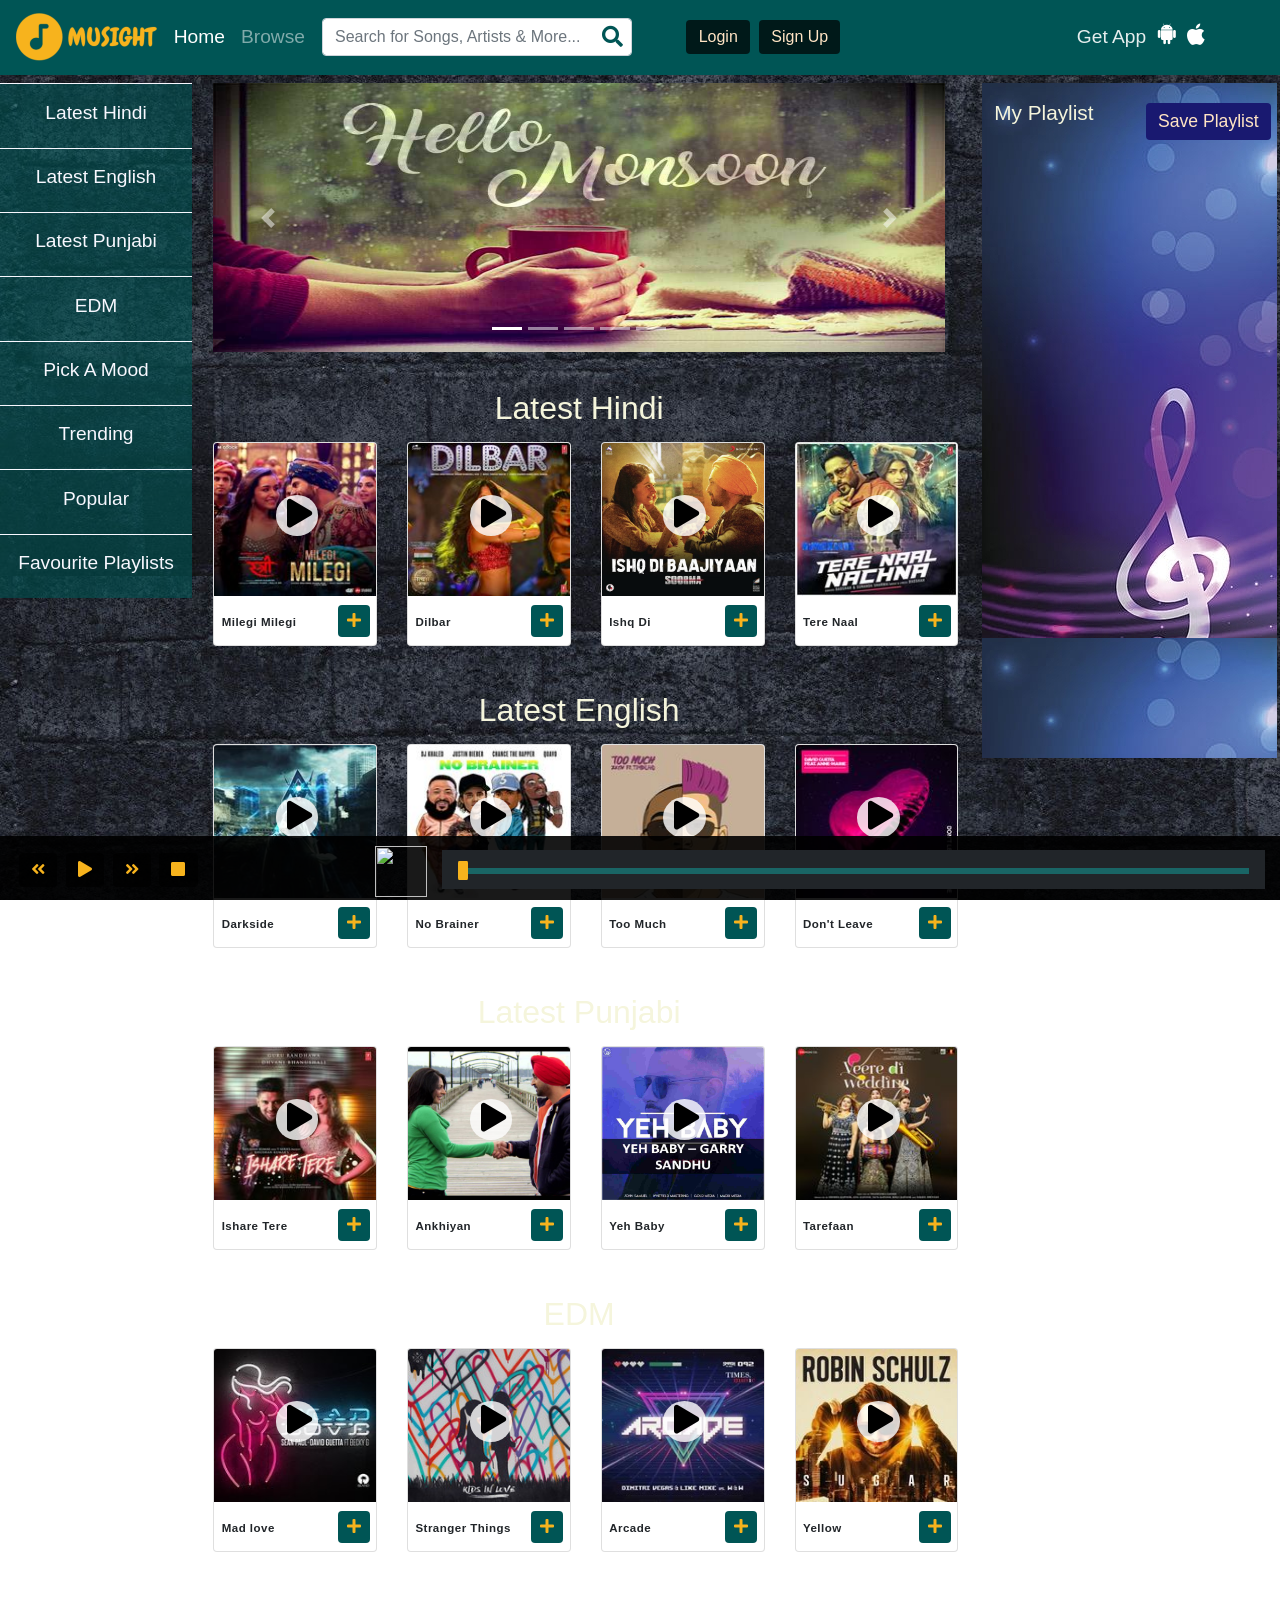
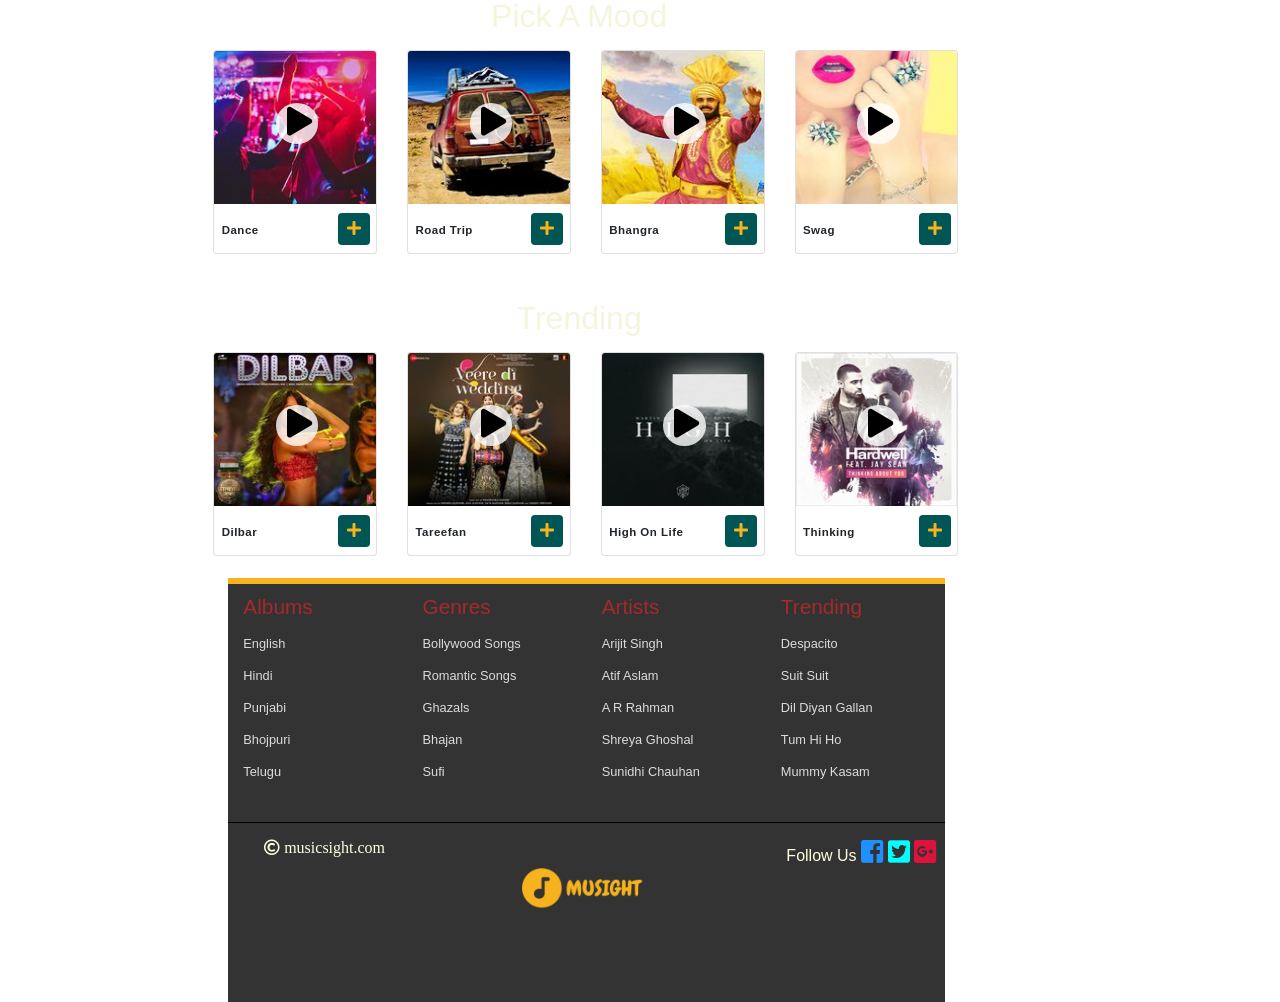
==== index.html @ 6f8e36f7 "Music App html css javascript bootstrap jquery" ====
<!DOCTYPE html>
<html lang="en">
<head>
    <meta charset="UTF-8">
    <meta name="viewport" content="width=device-width, initial-scale=1.0">
    <meta http-equiv="X-UA-Compatible" content="ie=edge">
    <title>Musight | Favourite Spot For Latest Songs</title>
    <link rel="icon" href="Assets/Images/Fav.png">

    <link rel="stylesheet" href="Assets/Bootstrap/css/bootstrap.min.css">
    <link rel="stylesheet" href="Assets/Stylesheets/fontawesome-all.min.css">
    <link rel="stylesheet" href="Assets/Stylesheets/index.css">
    <link rel="stylesheet" href="Assets/fonts/stylesheet.css">
    <script src="Assets/Javascipts/AddDel.js"></script>
    <script src="Assets/Javascipts/songs.js"></script> 
    <script src="Assets/Javascipts/script.js"></script>


</head>

<body>

    <div id="container">

        <header id="header">
          <nav class="navbar navbar-expand-md navbar-dark bg">

            <a class="navbar-brand" href="#">
              <img src="Assets/Images/logo_t.png" alt="logo">
            </a>

            <button class="navbar-toggler" type="button" data-toggle="collapse" data-target="#navbarsExample04" aria-controls="navbarsExample04" aria-expanded="false" aria-label="Toggle navigation">
              <span class="navbar-toggler-icon"></span>
            </button>
      
            <div class="collapse navbar-collapse " id="navbarsExample04">
              
              <ul class="navbar-nav mr-auto">
                <li class="nav-item active">
                  <a class="nav-link" href="#">Home <span class="sr-only">(current)</span></a>
                </li>
                <li class="nav-item">
                  <a class="nav-link" href="#">Browse</a>
                </li>
              </ul>
              <form class="form-inline my-2 my-md-0">
                <input class="form-control" type="text" placeholder="Search for Songs, Artists & More...">
                <button class="search"><i class="fas fa-search"></i></button>
              </form>
                    
              <button class="btn login group">Login</button>
              <button class="btn sign_up group">Sign Up</button>
            
            </div>

            <div class="user_section">
              <ul>
              <li class="icons">
                  
                Get App
                  <a href="#"><i class="user fab fa-android"></i></a>
                  <a href="#"><i class="user fab fa-apple"></i></a>
              </li>
            </ul>

            </div>
          </nav>
        </header>

        <div id="Player">
            <audio class="audio" src="" controls ></audio>
          <div class="container-fluid">
          <div class="row">
               <div class="col-xl-4 col-lg-5 col-md-6 col-sm-6 col-12 buttons">

                <button class="btn pre"><i class="fas fa-angle-double-left color"></i></button>
                <button class="btn play_pause"><i class="fas fa-play color"></i></button>
                <button class="btn next"><i class="fas fa-angle-double-right color"></i></button>
                <button class="btn stop"><i class="fas fa-stop color"></i></button>

                <span class="song_name">  </span>

                <div>
                    <img src="" alt="" id="cover">
                </div>

               </div>

              <div class="col-xl-8 col-lg-7 col-md-6 col-sm-6 col-12"  id="player">
                  <div class="slider_wrapper">

                      <input type="range" value="0" id="slider">
                  
                    </div>
              </div>

          </div>
          </div>
        </div> 

        <div id="content">
          <div class="container-fluid">
            <div class="row">


              <div class="col-md-2 col-sm-2 col-3 sidebar_1">
                <aside id="sidebar_1">
                    <ul>
                        <li><a class = "link" href="#hin">Latest Hindi</a></li>
                        <li><a class = "link" href="#eng">Latest English</a></li>
                        <li><a class = "link" href="#pun">Latest Punjabi</a></li>
                        <li><a class = "link" href="#edm">EDM</a></li>
                        <li><a class = "link" href="#pam">Pick A Mood</a></li>
                        <li><a class = "link" href="#tre">Trending</a></li>
                        <li><a  href="#">Popular</a></li>
                        <li><a  href="#">Favourite Playlists</a></li>
                    </ul>                    
                </aside>
              </div>

              <div class="col-md-7 col-sm-7 col-8 banner">
              <div id="banner">
                    <div id="carousel_fade" class="carousel slide carousel-fade" data-ride="carousel">
                       
                      <ol class="carousel-indicators">
                       <li data-target="#carousel_fade" data-slide-to="0" class="active"></li>
                       <li data-target="#carousel_fade" data-slide-to="1"></li>
                       <li data-target="#carousel_fade" data-slide-to="2"></li>
                       <li data-target="#carousel_fade" data-slide-to="3"></li>
                       <li data-target="#carousel_fade" data-slide-to="4"></li>
                      </ol>
                      <div class="carousel-inner">
                          <div class="carousel-item active">
                            <img class="d-block w-100" src="Assets/Images/2.jpg" alt="First slide">
                          </div>
                          <div class="carousel-item">
                            <img class="d-block w-100" src="Assets/Images/1.jpg" alt="Second slide">
                          </div>
                          <div class="carousel-item">
                            <img class="d-block w-100" src="Assets/Images/3.png" alt="Third slide">
                          </div>
                          <div class="carousel-item">
                              <img class="d-block w-100" src="Assets/Images/4.jpg" alt="Fourth slide">
                          </div>
                          <div class="carousel-item">
                              <img class="d-block w-100" src="Assets/Images/5.jpg" alt="Five slide">
                          </div>
                        </div>

                        <a class="carousel-control-prev" href="#carousel_fade" role="button" data-slide="prev">
                          <span class="carousel-control-prev-icon" aria-hidden="true"></span>
                          <span class="sr-only">Previous</span>
                        </a>

                        <a class="carousel-control-next" href="#carousel_fade" role="button" data-slide="next">
                          <span class="carousel-control-next-icon" aria-hidden="true"></span>
                          <span class="sr-only">Next</span>
                        </a>

                      </div>

              </div>
                
              <div class="card_group">

                <h2 class="text-center" id="hin">Latest Hindi</h2>
                <div class="card-deck">
                </div>

                <h2 class="text-center" id="eng">Latest English</h2>
                <div class="card-deck">
                </div>

                <h2 class="text-center" id="pun">Latest Punjabi</h2>
                <div class="card-deck">
                </div>

                <h2 class="text-center" id="edm">EDM</h2>
                <div class="card-deck">
                </div>

                <h2 class="text-center" id="pam">Pick A Mood</h2>
                <div class="card-deck">
                </div>
 
                <h2 class="text-center" id="tre">Trending</h2>
                <div class="card-deck">
                </div>
                
              </div> 
              </div>


              <div class="col-md-3 col-sm-3 sidebar_2">

                  
                <aside id="sidebar_2">
                  <h2 class="text">My Playlist</h2>
                  <button id="SavePlaylist" class="btn btn-warning save">Save Playlist</button>
                  <ul id="playlist" class="list-group">

                  </ul>
                </aside>

              </div>
            </div>
          </div>
        </div>

        <div id="footer">
            <div class="container-fluid">
              <div class="row">

                  <div class="col-md-2 col-sm-2 col-2">
                      <aside></aside>
                  </div>

                <div class="col-md-7 col-sm-7 col-10 foot">
                  <footer class="footer">
                       
                      <div class="container-fluid">
                          <div class="row">
                              <div class="col-md-3  col-sm-3 col-6 list">
                                <h5 class="names">Albums</h5>
                                <ul>
                                  <li><a href="#">English</a></li>
                                  <li><a href="#">Hindi</a></li>
                                  <li><a href="#">Punjabi</a></li>
                                  <li><a href="#">Bhojpuri</a></li>
                                  <li><a href="#">Telugu</a></li>
                                </ul>
                              </div>
                              <div class="col-md-3 col-sm-3 col-6  list">
                                  <h5 class="names">Genres</h5>
                                  <ul>
                                    <li><a href="#">Bollywood Songs</a></li>
                                    <li><a href="#">Romantic Songs</a></li>
                                    <li><a href="#">Ghazals</a></li>
                                    <li><a href="#">Bhajan</a></li>
                                    <li><a href="#">Sufi</a></li>
                                  </ul>
                              </div>
                              <div class="col-md-3 col-sm-3 col-6  list">
                                  <h5 class="names">Artists</h5>
                                  <ul>
                                    <li><a href="#">Arijit Singh</a></li>
                                    <li><a href="#">Atif Aslam</a></li>
                                    <li><a href="#">A R Rahman</a></li>
                                    <li><a href="#">Shreya Ghoshal</a></li>
                                    <li><a href="#">Sunidhi Chauhan</a></li>
                                  </ul>
                              </div>
                              <div class="col-md-3 col-sm-3 col-6  list">
                                  <h5 class="names">Trending</h5>
                                  <ul>
                                    <li><a href="#">Despacito</a></li>
                                    <li><a href="#">Suit Suit</a></li>
                                    <li><a href="#">Dil Diyan Gallan</a></li>
                                    <li><a href="#">Tum Hi Ho</a></li>
                                    <li><a href="#">Mummy Kasam</a></li>
                                  </ul>
                              </div>


                          </div>
                      </div> 

                      <hr>
                      <i class="far fa-copyright"> musicsight.com</i>

                      <div class="user_s">
                        Follow Us 
                        <a href="#"><i class="fab fa-facebook-square fb"></i></a>
                        <a href="#"><i class="fab fa-twitter-square tw"></i></a>
                        <a href="#"><i class="fab fa-google-plus-square go"></i></a>
                      </div>

                      <img src="Assets/Images/logo_t.png" alt="">

                  </footer>
                </div>

                <div class="col-md-2 col-sm-2">
                    <aside></aside>
                </div>

              </div>
            </div>
          </div>

        


    </div>
     
    <script src="Assets/Javascipts/jquery-3.3.1.min.js"></script>
    <script src="Assets/Javascipts/scroll.js"></script>
    <script src="Assets/Bootstrap/js/bootstrap.min.js"></script>

  
</body>
</html>
---- Assets/Stylesheets/index.css ----
body{
    margin: 0px;
    background: url("../../Assets/Images/background.jpg") fixed;
    font-family: 'PT Sans Narrow', sans-serif;
}

*{
    box-sizing: border-box;
}

ul{
    margin: 0px;
    padding: 0px;
    list-style: none;
}

a{
   text-decoration: none;
}

h1,h2,h3,h4,h5,h6{
    margin-top:0px;
}
h2{
    color: beige;
}
.row{
    display: flex;
}

.container{
    margin: 0px auto;
    width: 100%;
}
#container{
    overflow: hidden;
}

/* header */

#header{
   position: fixed;
   z-index: 100;
   width: 100%;
}


/* nav bar */

.bg{
    background-color: #005555 !important;
}
.navbar-expand-md img{
  width: 100%;
  cursor: pointer;
}

.navbar-brand{ 
  cursor: default;
  padding: .3125rem 0px;
  margin-right: 0px;
  width: 12%;
}
.navbar-collapse{
    padding-left: 0px;
}
.navbar-expand-md .navbar-nav .nav-link{
    margin-right: .5rem;
    margin-left: .5rem;
    padding-right: 0px;
    padding-left: 0px;
    font-size: 1.2rem;
}
.mr-auto {
    margin-right: 1% !important;
}
.form-inline{
    width: 34%;
}
.form-inline .form-control{
    width: 100%;
}
.form-inline{
    position: relative;
}
.search {
    position: absolute;
    top: 20%;
    right: 1%;
    background-color: transparent;
    border: none;
    cursor: pointer;
}
.search i{
    color: #005555;
    font-size: 1.3rem;
}
.user_section{
    width: 15%;
}
.btn{
    padding: 0.25rem .7rem;
    background-color: rgba(0, 0, 0, 0.7);
    color: bisque;
    margin-left: 1%;
}
.login{
    margin-left: 6%;
}
.icons{
    color: rgba(255, 255, 255, 0.9);
    font-size: 1.2rem;
}
.user{
    color: #fff;
    font-size: 1.5rem;
    margin-left: 0.3rem;
}
/* audio */
.audio{
    display: none;
    position: absolute;
}
/* content */
#content{
    margin-top: 6.5%;
}

/* sidebar 1 */

#sidebar_1{
    width: 15%;
    position: fixed;
    height: 86.5%;
    z-index: 99;
    overflow-y: scroll;
}
.sidebar_1{
    padding-left: 0rem;
}
#sidebar_1 ul{
    margin: 0px;
    padding: 0px;
    list-style: none;
}

#sidebar_1 ul li{
    font-size: 1.2rem;
    padding: 0.9rem 0.9rem 1.26rem;
    background-color: rgba(0, 85, 85, 0.6);
    text-align: center;
    border-top: 1px solid ghostwhite; 
}
#sidebar_1 ul li:hover{
    background-color: rgba(0, 85, 85, 0.9);
}
#sidebar_1 ul li a{
    text-decoration: none;
    color: ghostwhite;
}
/* banner */
.carousel-indicators{
 cursor: pointer;
 bottom: 6px;
}
.banner{
    padding-left: 0rem;
}
#banner img{
    max-height: 21vw;
}

/* card deck */

.card-body{
    padding: 0.8rem;
}
.card-deck{
    overflow-x: scroll;
    display: flex;
    flex-wrap: nowrap;
}
 .card{
    flex: 0 0 21.5% !important;
    margin-bottom: 1% !important;
    max-height: 16vw;
}
.card:hover{
    box-shadow: 0px 0.5px 5px 2px burlywood;
}
.span_s_name{
    letter-spacing: 0.03rem;
    font-weight: bolder;
    margin-left: -4%;
    font-size: 0.72rem;
}
.add_btn{
    position: absolute;
    bottom: 4%;
    right: 4%;
    padding: 0.2rem 0.5rem;
    background-color: #005555;
    cursor: default !important;
}
.fa-plus{
    color: #F7B31D;
    cursor: pointer;
}
.card-img-top{
max-height: 12vw;
}

.card-body span:hover{
    cursor: pointer;
}
.text-center {
    margin-top: 5%;
    margin-bottom: 2%;
}
.play_icon{
    position: absolute;
    top: 26%;
    padding: 0.3rem 0.4rem 0.3rem 0.7rem;
    left: 38%;
    border-radius: 50%;
    border: none;
    background-color: rgba(255, 255, 255, 0.8);
}

.play_icon:focus{
    outline: 0;
}
.play_icon i{
    font-size: 1.8rem;
    color: black;
    cursor: pointer;
}

/* footer */

.footer{
    background-color: rgba(0, 0, 0, 0.8);
    margin-top: 2%;
    border-top: 0.4rem solid #F7B31D
}

.names{
    margin-top: 7%;
    color: brown;
    font-size: 1.3rem;
}
.list ul{
    margin-bottom: 12%;
}
.list li{
    font-size: 0.8rem;
    line-height: 2rem;
}
.list li a{
    color: gainsboro;
    text-decoration-line: none;
}
hr{
    border-top: 1px solid black;
}
.fa-copyright{
    float: left;
    color: lightyellow;
    margin-left: 5%;
}
.user_s{
    display: inline-block;
    margin-left: 56%;
    color: lightyellow;
}
.user_s i{
    font-size: 1.6rem;
}
.fb{
    color: dodgerblue;
}
.tw{
    color: aqua;
}
.go{
    color: crimson;
}
.footer img{
    max-width: 10vw;
    margin-left: 41%;
    margin-bottom: 13%;
}

/* sidebar 2 */

#sidebar_2{
    background-image: url("../../Assets/Images/sidebar.jpg");
    position: fixed;
    width: 23%;
    height: 75%;
    overflow-y: scroll;
}
.sidebar_2{
    padding-left: 1.4rem;
}
.playlist_img{
    max-width: 3vw;
    position: relative;
}
.p_list{
    padding: 0.75rem;
}
#playlist span{
 margin-left: 3%;
 cursor: pointer;
}
.p_button{
    position: absolute;
    left: 7%;
    top: 30%;
    border-radius: 50%;
    padding: 0rem 0.1rem 0rem 0.3rem;
    background-color: rgba(255, 255, 255, 0.8);
    cursor: default !important;
    border: none;
}

.p_icon{
    font-size: 0.9rem;
    cursor: pointer;
}
.delete_btn{
    top: 24%;
    position: absolute;
    right: 3%;
    background-color: #005555;
    cursor: default !important;
}
.delete_btn i {
    color: #F7B31D;
    font-size: 1.1rem;
    cursor: pointer;
}
.p_button:focus{
    outline: 0;
}
.save{
    position: absolute;
    right: 2%;
    top: 3%;
    font-size: 1.1rem;
    background-color: midnightblue !important;
    border-color: transparent;
}
.btn-warning:hover{
    border-color: transparent;
}
.btn-warning.focus, .btn-warning:focus {
box-shadow: transparent;
}
.btn-warning:not(:disabled):not(.disabled):active{
    border-color: transparent;
}
.btn-warning:focus{
    box-shadow: unset;
}
.btn-warning:not(:disabled):not(.disabled):active:focus{
    box-shadow: unset;
}
.btn-warning:hover{
    color: #F7B31D;
}
.text{
    margin-top: 6%;
    font-size: 1.3rem;
    margin-left: 4%;
}

/* player */

#Player{
    z-index: 1000;
    background-color: rgba(0, 0, 0, 0.9);
    position: fixed;
    bottom: 0%;
    height: 5vw;
    width: 100%;
}
.buttons{
    margin-top: 1.3%;
    position: relative;
}
.color{
    color: #F7B31D;
}
input[type=range] {
    -webkit-appearance: none;
    -moz-appearance: none;
    margin: 2.1% 2%;
    width: 96%;
}
input[type=range]:focus{
    outline: none;
}

input[type=range]::-webkit-slider-runnable-track{
    width: 100%;
    height: 0.5vw;
    cursor: pointer;
    background: rgba(0, 85, 85, 0.9);    
}
input[type=range]::-ms-track{
    width: 100%;
    height: 0.5vw;
    cursor: pointer;
    background-color: rgba(0, 85, 85, 0.9);    
}
input[type=range]::-webkit-slider-thumb{
    -webkit-appearance: none;
    height: 1.5vw;
    width: 0.8vw;
    margin-top: -0.85%;
    border-radius: 10%;
    background: #F7B31D;
    cursor: pointer;
}
input[type=range]::-moz-range-thumb{
    -webkit-appearance: none;
    height: 1.5vw;
    width: 0.8vw;
    margin-top: -0.85%;
    border-radius: 10%;
    background: #F7B31D;
    cursor: pointer;
}

input[type=range]:focus::-webkit-slider-runnable-track {
    background: rgba(0, 85, 85, 0.9);
}

input[type=range]:focus::-ms-track {
    background: rgba(0, 85, 85, 0.9);
}

.slider_wrapper{
    display: inline-block;
    width: 100%;
    height: 3vw;
    margin-top: 0.9rem;
    background-color: currentColor;
    border-radius: 0%;
}
#cover{
    width: 4vw;
    height: 4vw;
    position: absolute;
    right: 0%;
    top: -18%;
}
.song_name{
        /* text-align: center; */
        margin-left: 1%;
        text-shadow: 0px 0px 3px blue;
        /* margin: auto; */
        color: lavenderblush;
        font-size: 1.1rem;
        font-family: cursive;
}


/* responive */

@media(max-width:1200px){
    .navbar-expand-md .navbar-nav .nav-link{
        font-size: 1rem;
    }
    .icons{
        font-size: 1rem;
    }
    .form-inline{
        width: 40%;
    }
    .form-control{
        font-size: 0.9rem;
    }
    #sidebar_1 ul li{
        font-size: 1.1rem;
        padding: 0.8rem 0.1rem 1.1rem;
    }
    #sidebar_1 ul{
        margin-bottom: 4rem;
    }
    .card{
        flex: 0 0 20.5% !important;
    }
    .play_icon{
        top: 23%;
        padding: 0.3rem 0.4rem 0.1rem 0.7rem;
        left: 34%;
    }
    .card-body{
        padding: 0.4rem;
    }
    .add_btn{
        bottom: 2%;
    right: 2%;
    padding: 0.1rem 0.4rem;
    }
    .span_s_name{
        margin-left: -2%;
    font-size: 0.67rem;
    }
    .user_s{
        margin-top: -1%;
    }
    .text{
        margin-top: 7%;
        font-size: 1rem;
    }
    .save{
        font-size: 0.9rem;
    }
    .song_name{
        margin-left: 1%;
    }
}

@media(max-width:992px){
    #sidebar_1{
        margin-top: 2.7%;
    }
    #banner {
        margin-top: 8%;
    }
    #sidebar_2{
        margin-top: 3%;
    }
    #sidebar_1 ul li{
        font-size: 0.9rem;
    padding: 0.8rem 0.1rem;
    }
    .navbar-expand-md .navbar-nav .nav-link{
        font-size: 0.9rem;
    }
    .icons {
        font-size: 0.9rem;
    }
    .btn{
        font-size: 0.8rem;
    }
    .form-inline{
        width: 45%;
    }
    .login {
        margin-left: 4%;
    }
    .form-control {
        font-size: 0.8rem;
    }
    .search{
        top: 15%;
    }
    .text-center{
        margin-bottom: 3%;
        font-size: 1.6rem;
    }
    .card-deck .card{
        margin-right: 8px;
        max-height: 19vw;
    }
    .card-body {
        padding: 0.2rem 0.3rem;
        width: 85%;
        height: 8vw;
    }
    .span_s_name {
        margin-left: 0%;
        font-size: 0.76rem;
    }
    .play_icon{
        top: 16%;
    left: 28%;
    }
    .play_icon i{
        font-size: 1.6rem;
    }
    .add_btn{
        padding: 0.2rem 0.5rem;
    }
    .fa-plus{
        font-size: 1rem;
    }
    .save{
        font-size: 0.75rem !important;
        padding: 0.25rem .5rem;
    }
    .text {
        font-size: 0.9rem;
    }
    .names{
        font-size: 1.2rem;
    }
    .list li{
        font-size: 0.75rem;
    line-height: 1.5rem;
    }
    .user_s {
        margin-top: -2%;
        margin-bottom: 4%;
        font-size: 0.9rem;
    }
    .footer img {
        max-width: 12vw;
        margin-left: 41%;
        margin-bottom: 15%;
    }
    .slider_wrapper{
        padding-bottom: 8%;
        margin-top: 0.4rem;
    }
    input[type=range]::-webkit-slider-runnable-track{
        height: 0.7vw;
    }
    input[type=range]::-ms-track
    {
        height: 0.7vw;
    }
    input[type=range]::-webkit-slider-thumb{
        height: 1.7vw;
        margin-top: -0.95%;
    }
    input[type=range]::-moz-range-thumb{
        height: 1.7vw;
        margin-top: -0.95%;
    }
    #playlist span{
        font-size: 0.9rem;
    }
    .delete_btn{
        right: 5%;
        padding: 0.25rem .5rem;
    }
    .playlist_img {
        max-width: 4vw;
    }
    .p_button{
        left: 10%;
    }
    #playlist {
        margin-top: 8%;
    }

}
@media(max-width:768px){
    #sidebar_1{
        margin-top: 4.3%;
    }
    #sidebar_1 ul li {
        font-size: 0.8rem;
        padding: 0.7rem 0.1rem;
    }
    #banner {
        margin-top: 11%;
    }
    .text-center{
        font-size: 1.3rem;
    }
    .card-deck .card {
        margin-right: 3px;
        max-height: 21vw;
    }
    .card-body{
        height: 9vw;
        width: 91%;
    }
    .span_s_name{
        font-size: 0.71rem;
    }
    .add_btn {
        padding: 0.2rem 0.4rem;
    }
    .play_icon i {
        font-size: 1.3rem;
    }
    .play_icon{
        padding: 0.3rem 0.3rem 0rem 0.5rem;
    }
    .foot{
        padding-left: 0px;
        padding-right: 0px;
    }
    .names {
        font-size: 1.15rem;
    }
    .footer img {
        max-width: 15vw;
        margin-left: 37%;
    }
    #footer{
        margin-top: 2%;
    }
    #sidebar_2 {
        margin-top: 5%;
    }
    .text {
        margin-top: 11%;
        font-size: 0.7rem;
    }
    .save{
        right: 9%;
        font-size: 0.62rem !important;
    padding: 0.25rem .2rem;
    }
    #Player{
        height: 6.3vw;
    }
    .buttons{
        margin-top: 1%;
    }
    .song_name{
        font-size: 0.95rem;
    }
    #cover{
        top: 2%;
    }
    .slider_wrapper {
        padding-bottom: 10%;
        margin-top: 0.35rem;
    }
    input[type=range]::-webkit-slider-thumb{
        height: 2.1vw;
        width: 1.1vw;
        margin-top: -1.7%;
    }
    input[type=range]::-moz-range-thumb{
        height: 2.1vw;
        width: 1.1vw;
        margin-top: -1.7%;
    }
    #playlist span{
        font-size: 0.7rem;
    }   
    .delete_btn{
        right: 8%;
        padding: 0.2rem .4rem;
    }
    .playlist_img{
        max-width: 5vw;
        margin-left: -6%;
    }
    .p_icon{
        font-size: 0.7rem;
    }
    .p_button{
        left: 8%;
        padding: 0rem 0.2rem 0rem 0.3rem;
    }
    .user_section{
        width: 19%;
    }
    .navbar-toggler{
        position: absolute;
    top: 9%;
    left: 46%;
    }
    .form-inline {
        width: 58%;
    }
    .login {
        margin-left: 0%;
    }
    .group{
        margin-top: 2%;
        margin-bottom: 3%;
    }
    .navbar-brand{
        width: 17%;
    }
}



@media(max-width:640px){
    #sidebar_1 {
        margin-top: 7.9%;
        width: 22%;
    }    
    .user_section {
        width: 27%;
    }
    #banner {
        margin-top: 13%;
    }
    .navbar-brand {
        width: 24%;
    }
    .card-deck {
        flex-direction: unset;
        height: 31vw;
    overflow-y: hidden;
    }
    .card {
        flex: 0 0 28.5% !important;
        margin-right: 16px;
        max-height: 24vw;
    }
    .card-deck .card {
        margin-right: 18px;
        max-height: 28vw;
    }
    .card-img-top {
        max-height: 16vw;
    }
    .span_s_name {
        font-size: 0.78rem;
    }
    .text-center {
        margin-bottom: 4%;
    }
    .sidebar_2{
        display: none;
    }
    .foot {
        padding-left: 27px;
    }
    .footer img {
        max-width: 20vw;
        margin-left: 34%;
        margin-bottom: 28%;
    }
    #Player {
        height: 17.3vw;
    }
    

#cover {
    width: 6vw;
    height: 6vw;
    right: 5%;
    top: -7%;
    }
    .song_name {
        margin-left: 11%;
    }
    .slider_wrapper {
        padding-bottom: 0%;
        margin-top: 0rem;
        height: 7vw;
    }
    input[type=range]{
        margin: 3.3% 2%;
    }
    input[type=range]::-webkit-slider-thumb{
        height: 3.6vw;
        width: 1.8vw;
        margin-top: -1.7%;
    }
    input[type=range]::-moz-range-thumb{
        height: 3.6vw;
        width: 1.8vw;
        margin-top: -1.7%;
    }  
}
@media(max-width:480px){
    .navbar-toggler{
        left: 37%;
    }
    .user_section {
        width: 35%;
    }
    #sidebar_1 ul li {
        font-size: 0.75rem;
        padding: 0.7rem 0.2rem;
    }
    #sidebar_1 {
        margin-top: 8.8%;
    }
    #banner {
        margin-top: 20%;
    }
    .user_s{
        margin-top: 1%;
        margin-bottom: 4%;
        font-size: 0.8rem;
        margin-left: 46%;
    }
    .footer img {
        max-width: 25vw;
        margin-left: 34%;
        margin-bottom: 33%;
    }
    #banner img {
        max-height: 28vw;
    }
    .card-deck{
        height: 46vw;
    }    
    .card-deck .card {
        margin-right: 15px;
        max-height: 40vw;
    }
    .card-img-top {
        max-height: 18vw;
    }
    .play_icon {
        top: 11%;
        left: 24%;
    }
    .card-body {
        height: 9vw;
        width: 103%;
    }
    .span_s_name {
        font-size: 0.7rem;
    }       
    .slider_wrapper{
        height: 8vw;
    }
    #Player {
        height: 18.3vw;
    }
    #cover {
        width: 7vw;
        height: 7vw;
        right: 5%;
        top: -3%;
    }
    .song_name {
        margin-left: 2%;
    }
    .span_s_name {
        font-size: 0.65rem;
    }
    .card-body {
        height: 9vw;
        width: 107%;
    }
    input[type=range]::-webkit-slider-runnable-track{
        height: 0.9vw;
    }
    input[type=range]::-ms-track
    {
        height: 0.9vw;
    }
}

@media(max-width:360px){
    #sidebar_1 {
        margin-top: 14.8%;
    }
    #banner {
        margin-top: 30%;
    }
    #banner img {
        max-height: 29vw;
    }
    .card{
        flex: 0 0 45.5% !important;
    }    
    .card-deck .card {
        margin-right: 15px;
        max-height: 43vw;
    }
    .card-img-top {
        max-height: 24vw;
    }
    .card-deck {
        height: 48vw;
    }
    .play_icon {
        top: 15%;
        left: 34%;
    }
    .user_s {
        margin-top: 8%;
        margin-bottom: 6%;
    }
    .footer img {
        max-width: 30vw;
        margin-left: 30%;
        margin-bottom: 35%;
    }
    .user_section {
        width: 39%;
    }
    .navbar-expand-md img {
        width: 130%;
    }
    #cover {
        width: 8vw;
        height: 8vw;
        right: 5%;
        top: 1%;
    }
    .song_name {
        margin-left: 1%;
    }
    .btn{
        margin-left: -1%;
    }    
    #Player {
        height: 22.3vw;
    }
    .slider_wrapper{
        margin-top: 0.2rem;
        height: 9vw;
    }
    input[type=range]::-webkit-slider-runnable-track{
        height: 0.9vw;
    }
    input[type=range]::-ms-track
    {
        height: 0.9vw;
    }
    input[type=range]::-webkit-slider-thumb{
        height: 3.9vw;
        width: 2vw;
        margin-top: -1.7%;
    }
    input[type=range]::-moz-range-thumb{
        height: 3.9vw;
        width: 2vw;
        margin-top: -1.7%;
    }


    
        
    
    

}
---- Assets/fonts/stylesheet.css ----
/*! Generated by Font Squirrel (https://www.fontsquirrel.com) on August 2, 2018 */



@font-face {
    font-family: 'pt_sans_narrowbold';
    src: url('pt_sans-narrow-web-bold-webfont.woff2') format('woff2'),
         url('pt_sans-narrow-web-bold-webfont.woff') format('woff');
    font-weight: normal;
    font-style: normal;

}




@font-face {
    font-family: 'pt_sans_narrowregular';
    src: url('pt_sans-narrow-web-regular-webfont.woff2') format('woff2'),
         url('pt_sans-narrow-web-regular-webfont.woff') format('woff');
    font-weight: normal;
    font-style: normal;

}
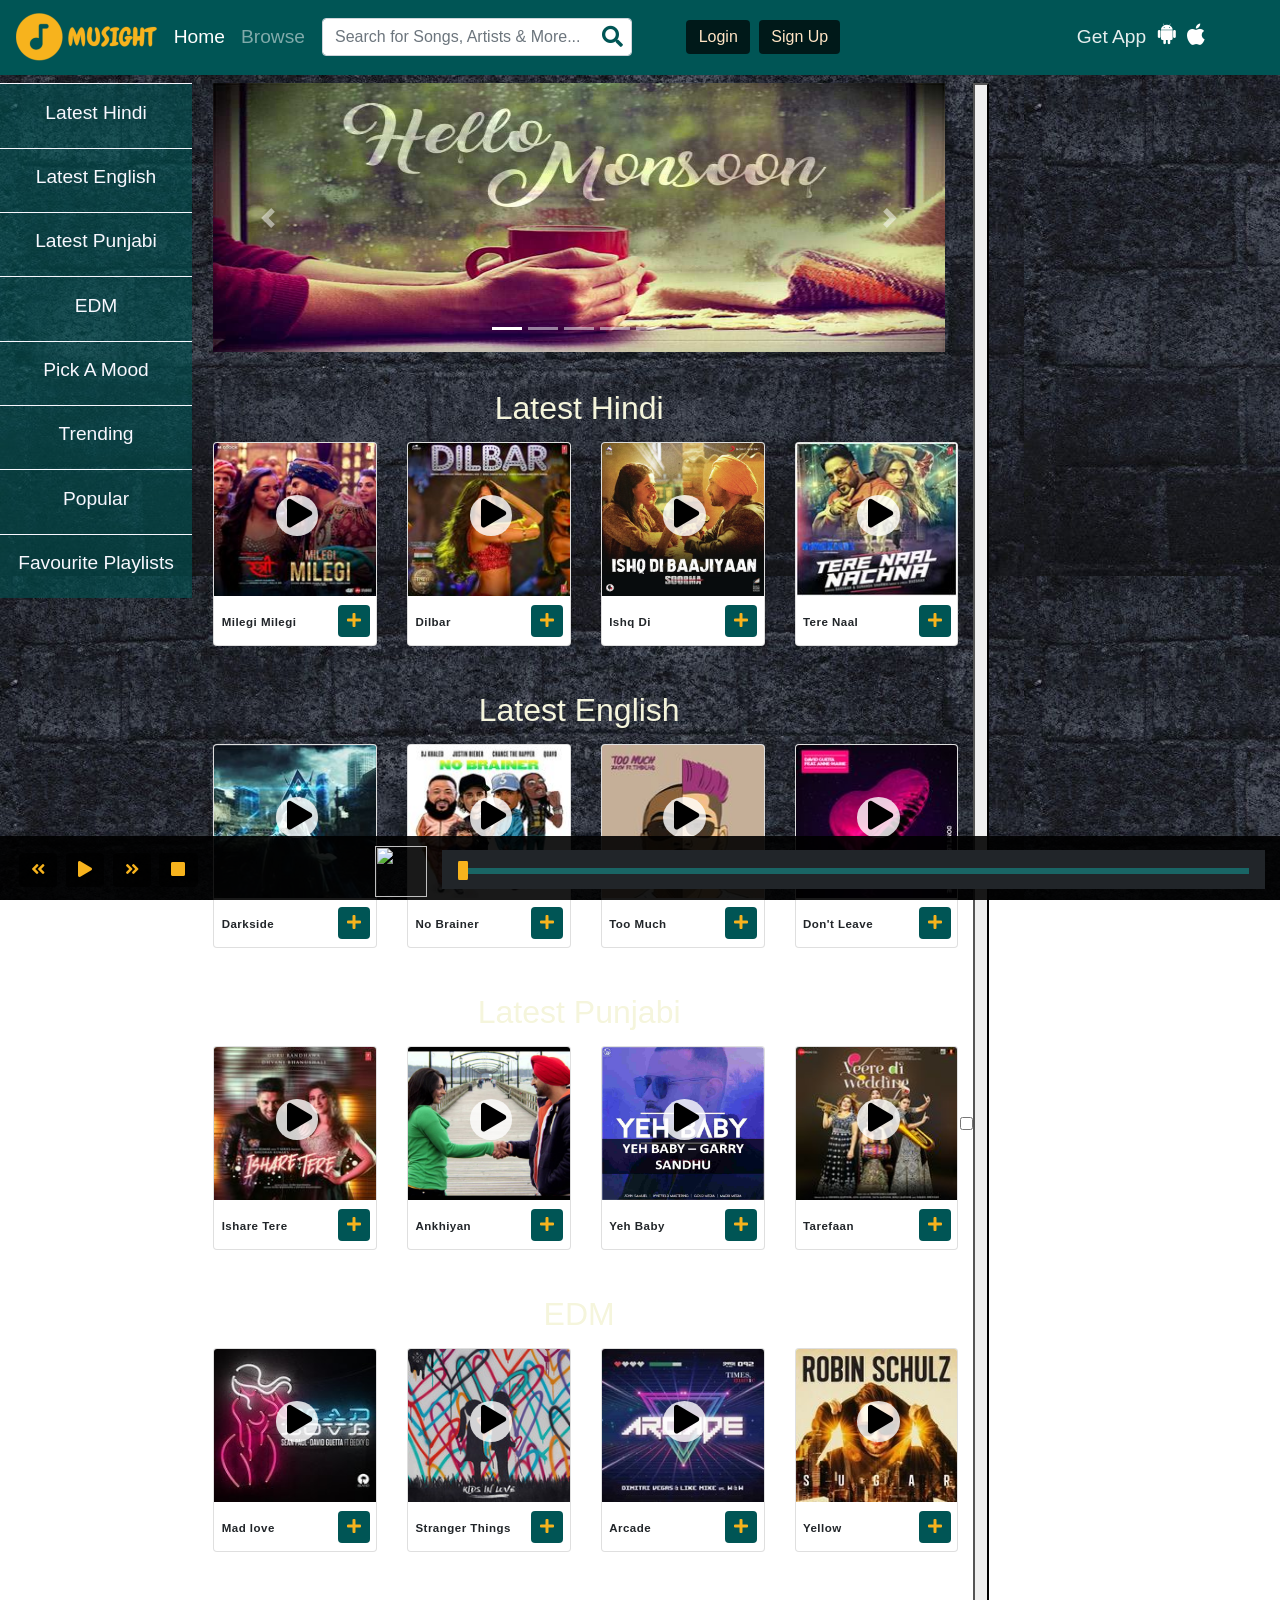
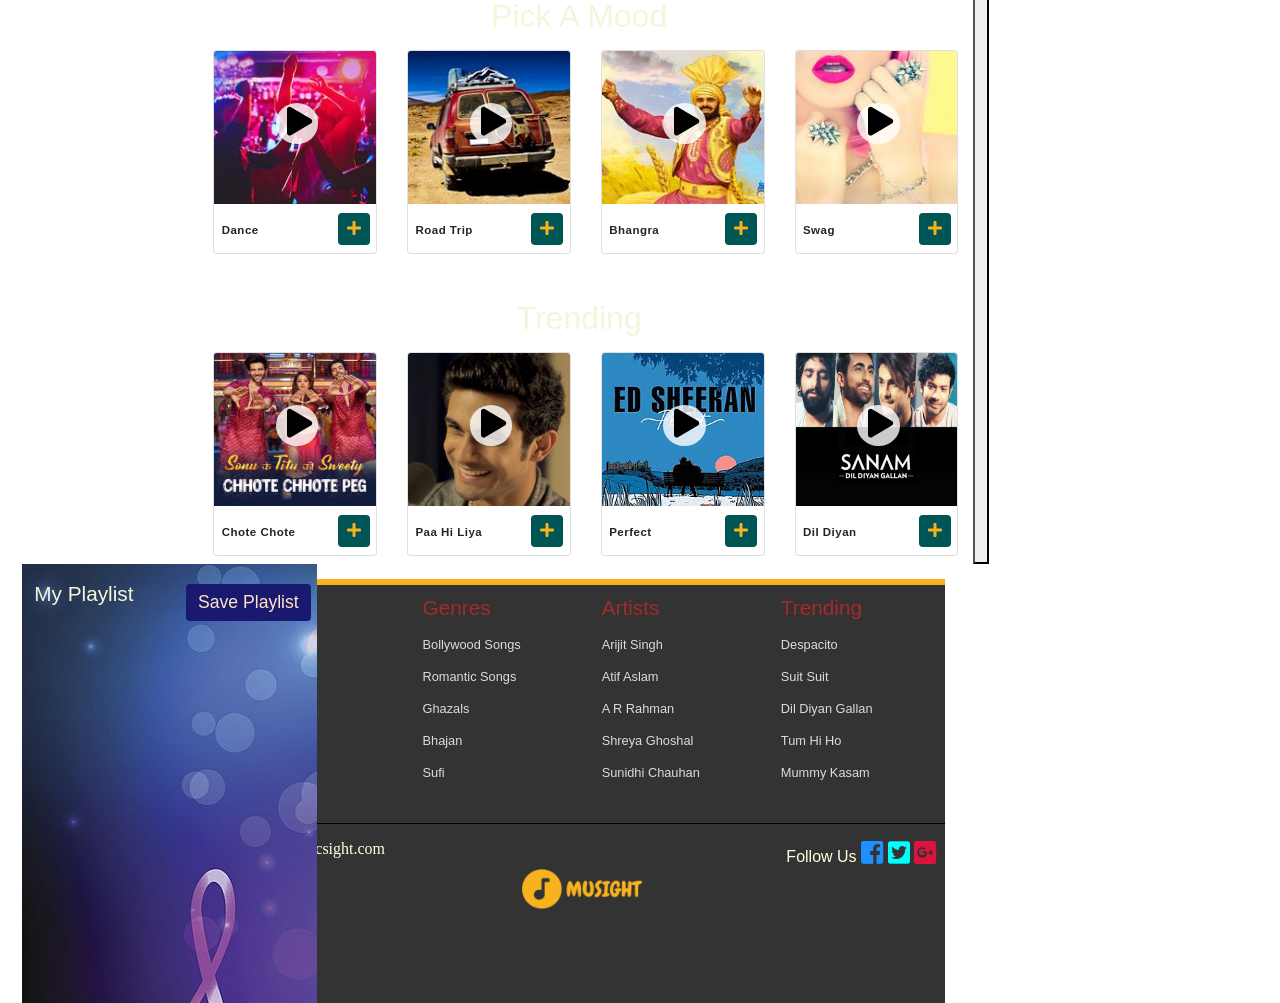
==== commit 877132eb: "Add files via upload" ====
--- a/index.html
+++ b/index.html
@@ -1,302 +1,310 @@
-<!DOCTYPE html>
-<html lang="en">
-<head>
-    <meta charset="UTF-8">
-    <meta name="viewport" content="width=device-width, initial-scale=1.0">
-    <meta http-equiv="X-UA-Compatible" content="ie=edge">
-    <title>Musight | Favourite Spot For Latest Songs</title>
-    <link rel="icon" href="Assets/Images/Fav.png">
-
-    <link rel="stylesheet" href="Assets/Bootstrap/css/bootstrap.min.css">
-    <link rel="stylesheet" href="Assets/Stylesheets/fontawesome-all.min.css">
-    <link rel="stylesheet" href="Assets/Stylesheets/index.css">
-    <link rel="stylesheet" href="Assets/fonts/stylesheet.css">
-    <script src="Assets/Javascipts/AddDel.js"></script>
-    <script src="Assets/Javascipts/songs.js"></script> 
-    <script src="Assets/Javascipts/script.js"></script>
-
-
-</head>
-
-<body>
-
-    <div id="container">
-
-        <header id="header">
-          <nav class="navbar navbar-expand-md navbar-dark bg">
-
-            <a class="navbar-brand" href="#">
-              <img src="Assets/Images/logo_t.png" alt="logo">
-            </a>
-
-            <button class="navbar-toggler" type="button" data-toggle="collapse" data-target="#navbarsExample04" aria-controls="navbarsExample04" aria-expanded="false" aria-label="Toggle navigation">
-              <span class="navbar-toggler-icon"></span>
-            </button>
-      
-            <div class="collapse navbar-collapse " id="navbarsExample04">
-              
-              <ul class="navbar-nav mr-auto">
-                <li class="nav-item active">
-                  <a class="nav-link" href="#">Home <span class="sr-only">(current)</span></a>
-                </li>
-                <li class="nav-item">
-                  <a class="nav-link" href="#">Browse</a>
-                </li>
-              </ul>
-              <form class="form-inline my-2 my-md-0">
-                <input class="form-control" type="text" placeholder="Search for Songs, Artists & More...">
-                <button class="search"><i class="fas fa-search"></i></button>
-              </form>
-                    
-              <button class="btn login group">Login</button>
-              <button class="btn sign_up group">Sign Up</button>
-            
-            </div>
-
-            <div class="user_section">
-              <ul>
-              <li class="icons">
-                  
-                Get App
-                  <a href="#"><i class="user fab fa-android"></i></a>
-                  <a href="#"><i class="user fab fa-apple"></i></a>
-              </li>
-            </ul>
-
-            </div>
-          </nav>
-        </header>
-
-        <div id="Player">
-            <audio class="audio" src="" controls ></audio>
-          <div class="container-fluid">
-          <div class="row">
-               <div class="col-xl-4 col-lg-5 col-md-6 col-sm-6 col-12 buttons">
-
-                <button class="btn pre"><i class="fas fa-angle-double-left color"></i></button>
-                <button class="btn play_pause"><i class="fas fa-play color"></i></button>
-                <button class="btn next"><i class="fas fa-angle-double-right color"></i></button>
-                <button class="btn stop"><i class="fas fa-stop color"></i></button>
-
-                <span class="song_name">  </span>
-
-                <div>
-                    <img src="" alt="" id="cover">
-                </div>
-
-               </div>
-
-              <div class="col-xl-8 col-lg-7 col-md-6 col-sm-6 col-12"  id="player">
-                  <div class="slider_wrapper">
-
-                      <input type="range" value="0" id="slider">
-                  
-                    </div>
-              </div>
-
-          </div>
-          </div>
-        </div> 
-
-        <div id="content">
-          <div class="container-fluid">
-            <div class="row">
-
-
-              <div class="col-md-2 col-sm-2 col-3 sidebar_1">
-                <aside id="sidebar_1">
-                    <ul>
-                        <li><a class = "link" href="#hin">Latest Hindi</a></li>
-                        <li><a class = "link" href="#eng">Latest English</a></li>
-                        <li><a class = "link" href="#pun">Latest Punjabi</a></li>
-                        <li><a class = "link" href="#edm">EDM</a></li>
-                        <li><a class = "link" href="#pam">Pick A Mood</a></li>
-                        <li><a class = "link" href="#tre">Trending</a></li>
-                        <li><a  href="#">Popular</a></li>
-                        <li><a  href="#">Favourite Playlists</a></li>
-                    </ul>                    
-                </aside>
-              </div>
-
-              <div class="col-md-7 col-sm-7 col-8 banner">
-              <div id="banner">
-                    <div id="carousel_fade" class="carousel slide carousel-fade" data-ride="carousel">
-                       
-                      <ol class="carousel-indicators">
-                       <li data-target="#carousel_fade" data-slide-to="0" class="active"></li>
-                       <li data-target="#carousel_fade" data-slide-to="1"></li>
-                       <li data-target="#carousel_fade" data-slide-to="2"></li>
-                       <li data-target="#carousel_fade" data-slide-to="3"></li>
-                       <li data-target="#carousel_fade" data-slide-to="4"></li>
-                      </ol>
-                      <div class="carousel-inner">
-                          <div class="carousel-item active">
-                            <img class="d-block w-100" src="Assets/Images/2.jpg" alt="First slide">
-                          </div>
-                          <div class="carousel-item">
-                            <img class="d-block w-100" src="Assets/Images/1.jpg" alt="Second slide">
-                          </div>
-                          <div class="carousel-item">
-                            <img class="d-block w-100" src="Assets/Images/3.png" alt="Third slide">
-                          </div>
-                          <div class="carousel-item">
-                              <img class="d-block w-100" src="Assets/Images/4.jpg" alt="Fourth slide">
-                          </div>
-                          <div class="carousel-item">
-                              <img class="d-block w-100" src="Assets/Images/5.jpg" alt="Five slide">
-                          </div>
-                        </div>
-
-                        <a class="carousel-control-prev" href="#carousel_fade" role="button" data-slide="prev">
-                          <span class="carousel-control-prev-icon" aria-hidden="true"></span>
-                          <span class="sr-only">Previous</span>
-                        </a>
-
-                        <a class="carousel-control-next" href="#carousel_fade" role="button" data-slide="next">
-                          <span class="carousel-control-next-icon" aria-hidden="true"></span>
-                          <span class="sr-only">Next</span>
-                        </a>
-
-                      </div>
-
-              </div>
-                
-              <div class="card_group">
-
-                <h2 class="text-center" id="hin">Latest Hindi</h2>
-                <div class="card-deck">
-                </div>
-
-                <h2 class="text-center" id="eng">Latest English</h2>
-                <div class="card-deck">
-                </div>
-
-                <h2 class="text-center" id="pun">Latest Punjabi</h2>
-                <div class="card-deck">
-                </div>
-
-                <h2 class="text-center" id="edm">EDM</h2>
-                <div class="card-deck">
-                </div>
-
-                <h2 class="text-center" id="pam">Pick A Mood</h2>
-                <div class="card-deck">
-                </div>
- 
-                <h2 class="text-center" id="tre">Trending</h2>
-                <div class="card-deck">
-                </div>
-                
-              </div> 
-              </div>
-
-
-              <div class="col-md-3 col-sm-3 sidebar_2">
-
-                  
-                <aside id="sidebar_2">
-                  <h2 class="text">My Playlist</h2>
-                  <button id="SavePlaylist" class="btn btn-warning save">Save Playlist</button>
-                  <ul id="playlist" class="list-group">
-
-                  </ul>
-                </aside>
-
-              </div>
-            </div>
-          </div>
-        </div>
-
-        <div id="footer">
-            <div class="container-fluid">
-              <div class="row">
-
-                  <div class="col-md-2 col-sm-2 col-2">
-                      <aside></aside>
-                  </div>
-
-                <div class="col-md-7 col-sm-7 col-10 foot">
-                  <footer class="footer">
-                       
-                      <div class="container-fluid">
-                          <div class="row">
-                              <div class="col-md-3  col-sm-3 col-6 list">
-                                <h5 class="names">Albums</h5>
-                                <ul>
-                                  <li><a href="#">English</a></li>
-                                  <li><a href="#">Hindi</a></li>
-                                  <li><a href="#">Punjabi</a></li>
-                                  <li><a href="#">Bhojpuri</a></li>
-                                  <li><a href="#">Telugu</a></li>
-                                </ul>
-                              </div>
-                              <div class="col-md-3 col-sm-3 col-6  list">
-                                  <h5 class="names">Genres</h5>
-                                  <ul>
-                                    <li><a href="#">Bollywood Songs</a></li>
-                                    <li><a href="#">Romantic Songs</a></li>
-                                    <li><a href="#">Ghazals</a></li>
-                                    <li><a href="#">Bhajan</a></li>
-                                    <li><a href="#">Sufi</a></li>
-                                  </ul>
-                              </div>
-                              <div class="col-md-3 col-sm-3 col-6  list">
-                                  <h5 class="names">Artists</h5>
-                                  <ul>
-                                    <li><a href="#">Arijit Singh</a></li>
-                                    <li><a href="#">Atif Aslam</a></li>
-                                    <li><a href="#">A R Rahman</a></li>
-                                    <li><a href="#">Shreya Ghoshal</a></li>
-                                    <li><a href="#">Sunidhi Chauhan</a></li>
-                                  </ul>
-                              </div>
-                              <div class="col-md-3 col-sm-3 col-6  list">
-                                  <h5 class="names">Trending</h5>
-                                  <ul>
-                                    <li><a href="#">Despacito</a></li>
-                                    <li><a href="#">Suit Suit</a></li>
-                                    <li><a href="#">Dil Diyan Gallan</a></li>
-                                    <li><a href="#">Tum Hi Ho</a></li>
-                                    <li><a href="#">Mummy Kasam</a></li>
-                                  </ul>
-                              </div>
-
-
-                          </div>
-                      </div> 
-
-                      <hr>
-                      <i class="far fa-copyright"> musicsight.com</i>
-
-                      <div class="user_s">
-                        Follow Us 
-                        <a href="#"><i class="fab fa-facebook-square fb"></i></a>
-                        <a href="#"><i class="fab fa-twitter-square tw"></i></a>
-                        <a href="#"><i class="fab fa-google-plus-square go"></i></a>
-                      </div>
-
-                      <img src="Assets/Images/logo_t.png" alt="">
-
-                  </footer>
-                </div>
-
-                <div class="col-md-2 col-sm-2">
-                    <aside></aside>
-                </div>
-
-              </div>
-            </div>
-          </div>
-
-        
-
-
-    </div>
-     
-    <script src="Assets/Javascipts/jquery-3.3.1.min.js"></script>
-    <script src="Assets/Javascipts/scroll.js"></script>
-    <script src="Assets/Bootstrap/js/bootstrap.min.js"></script>
-
-  
-</body>
+<!DOCTYPE html>
+<html lang="en">
+<head>
+    <meta charset="UTF-8">
+    <meta name="viewport" content="width=device-width, initial-scale=1.0">
+    <meta http-equiv="X-UA-Compatible" content="ie=edge">
+    <title>Musight | Favourite Spot For Latest Songs</title>
+    <link rel="icon" href="Assets/Images/Fav.png">
+
+    <link rel="stylesheet" href="Assets/Bootstrap/css/bootstrap.min.css">
+    <link rel="stylesheet" href="Assets/Stylesheets/fontawesome-all.min.css">
+    <link rel="stylesheet" href="Assets/Stylesheets/index.css">
+    <link rel="stylesheet" href="Assets/fonts/stylesheet.css">
+    <script src="Assets/Javascipts/AddDel.js"></script>
+    <script src="Assets/Javascipts/songs.js"></script> 
+    <script src="Assets/Javascipts/script.js"></script>
+
+
+</head>
+
+<body>
+
+    <div id="container">
+
+        <header id="header">
+          <nav class="navbar navbar-expand-md navbar-dark bg">
+
+            <a class="navbar-brand" href="#">
+              <img src="Assets/Images/logo_t.png" alt="logo">
+            </a>
+
+            <button class="navbar-toggler" type="button" data-toggle="collapse" data-target="#navbarsExample04" aria-controls="navbarsExample04" aria-expanded="false" aria-label="Toggle navigation">
+              <span class="navbar-toggler-icon"></span>
+            </button>
+      
+            <div class="collapse navbar-collapse " id="navbarsExample04">
+              
+              <ul class="navbar-nav mr-auto">
+                <li class="nav-item active">
+                  <a class="nav-link" href="#">Home <span class="sr-only">(current)</span></a>
+                </li>
+                <li class="nav-item">
+                  <a class="nav-link" href="#">Browse</a>
+                </li>
+              </ul>
+              <form class="form-inline my-2 my-md-0">
+                <input class="form-control" type="text" placeholder="Search for Songs, Artists & More...">
+                <button class="search"><i class="fas fa-search"></i></button>
+              </form>
+                    
+              <button class="btn login group">Login</button>
+              <button class="btn sign_up group">Sign Up</button>
+            
+            </div>
+
+            <div class="user_section">
+              <ul>
+              <li class="icons">
+                  
+                Get App
+                  <a href="#"><i class="user fab fa-android"></i></a>
+                  <a href="#"><i class="user fab fa-apple"></i></a>
+              </li>
+            </ul>
+
+            </div>
+          </nav>
+        </header>
+
+        <div id="Player">
+            <audio class="audio" src="" controls ></audio>
+          <div class="container-fluid">
+          <div class="row">
+               <div class="col-xl-4 col-lg-5 col-md-6 col-sm-6 col-12 buttons">
+
+                <button class="btn pre"><i class="fas fa-angle-double-left color"></i></button>
+                <button class="btn play_pause"><i class="fas fa-play color"></i></button>
+                <button class="btn next"><i class="fas fa-angle-double-right color"></i></button>
+                <button class="btn stop"><i class="fas fa-stop color"></i></button>
+
+                <span class="song_name">  </span>
+
+                <div>
+                    <img src="" alt="" id="cover">
+                </div>
+
+               </div>
+
+              <div class="col-xl-8 col-lg-7 col-md-6 col-sm-6 col-12"  id="player">
+                  <div class="slider_wrapper">
+
+                      <input type="range" value="0" id="slider">
+                  
+                    </div>
+              </div>
+
+          </div>
+          </div>
+        </div> 
+
+        <div id="content">
+          <div class="container-fluid">
+            <div class="row">
+
+              <div class="col-md-2 col-sm-2 col-3 sidebar_1">
+                <aside id="sidebar_1">
+                    <ul>
+                        <li><a class = "link" href="#hin">Latest Hindi</a></li>
+                        <li><a class = "link" href="#eng">Latest English</a></li>
+                        <li><a class = "link" href="#pun">Latest Punjabi</a></li>
+                        <li><a class = "link" href="#edm">EDM</a></li>
+                        <li><a class = "link" href="#pam">Pick A Mood</a></li>
+                        <li><a class = "link" href="#tre">Trending</a></li>
+                        <li><a  href="#">Popular</a></li>
+                        <li><a  href="#">Favourite Playlists</a></li>
+                    </ul>                    
+                </aside>
+              </div>
+
+              <div class="col-md-7 col-sm-7 col-8 banner">
+              <div id="banner">
+                    <div id="carousel_fade" class="carousel slide carousel-fade" data-ride="carousel">
+                       
+                      <ol class="carousel-indicators">
+                       <li data-target="#carousel_fade" data-slide-to="0" class="active"></li>
+                       <li data-target="#carousel_fade" data-slide-to="1"></li>
+                       <li data-target="#carousel_fade" data-slide-to="2"></li>
+                       <li data-target="#carousel_fade" data-slide-to="3"></li>
+                       <li data-target="#carousel_fade" data-slide-to="4"></li>
+                      </ol>
+                      <div class="carousel-inner">
+                          <div class="carousel-item active">
+                            <img class="d-block w-100" src="Assets/Images/2.jpg" alt="First slide">
+                          </div>
+                          <div class="carousel-item">
+                            <img class="d-block w-100" src="Assets/Images/1.jpg" alt="Second slide">
+                          </div>
+                          <div class="carousel-item">
+                            <img class="d-block w-100" src="Assets/Images/3.png" alt="Third slide">
+                          </div>
+                          <div class="carousel-item">
+                              <img class="d-block w-100" src="Assets/Images/4.jpg" alt="Fourth slide">
+                          </div>
+                          <div class="carousel-item">
+                              <img class="d-block w-100" src="Assets/Images/5.jpg" alt="Five slide">
+                          </div>
+                        </div>
+
+                        <a class="carousel-control-prev" href="#carousel_fade" role="button" data-slide="prev">
+                          <span class="carousel-control-prev-icon" aria-hidden="true"></span>
+                          <span class="sr-only">Previous</span>
+                        </a>
+
+                        <a class="carousel-control-next" href="#carousel_fade" role="button" data-slide="next">
+                          <span class="carousel-control-next-icon" aria-hidden="true"></span>
+                          <span class="sr-only">Next</span>
+                        </a>
+
+                      </div>
+
+              </div>
+                
+              <div class="card_group">
+
+                <h2 class="text-center" id="hin">Latest Hindi</h2>
+                <div class="card-deck">
+                </div>
+
+                <h2 class="text-center" id="eng">Latest English</h2>
+                <div class="card-deck">
+                </div>
+
+                <h2 class="text-center" id="pun">Latest Punjabi</h2>
+                <div class="card-deck">
+                </div>
+
+                <h2 class="text-center" id="edm">EDM</h2>
+                <div class="card-deck">
+                </div>
+
+                <h2 class="text-center" id="pam">Pick A Mood</h2>
+                <div class="card-deck">
+                </div>
+ 
+                <h2 class="text-center" id="tre">Trending</h2>
+                <div class="card-deck">
+                </div>
+              </div> 
+              </div>
+
+  
+              
+              <input type="checkbox" value="checkbox">
+
+              <button class="list_btn">
+                  <span class="line"></span>
+                  <span class="line"></span>
+                  <span class="line"></span>
+              </button> 
+
+
+              <div class="col-md-3 col-sm-3 col-1 sidebar_2">
+
+                  
+                <aside id="sidebar_2">
+                  <h2 class="text">My Playlist</h2>
+                  <button id="SavePlaylist" class="btn btn-warning save">Save Playlist</button>
+                  <ul id="playlist" class="list-group">
+
+                  </ul>
+                </aside>
+
+              </div>
+            </div>
+          </div>
+        </div>
+
+        <div id="footer">
+            <div class="container-fluid">
+              <div class="row">
+
+                  <div class="col-md-2 col-sm-2 col-2">
+                      <aside></aside>
+                  </div>
+
+                <div class="col-md-7 col-sm-7 col-10 foot">
+                  <footer class="footer">
+                       
+                      <div class="container-fluid">
+                          <div class="row">
+                              <div class="col-md-3  col-sm-3 col-6 list">
+                                <h5 class="names">Albums</h5>
+                                <ul>
+                                  <li><a href="#">English</a></li>
+                                  <li><a href="#">Hindi</a></li>
+                                  <li><a href="#">Punjabi</a></li>
+                                  <li><a href="#">Bhojpuri</a></li>
+                                  <li><a href="#">Telugu</a></li>
+                                </ul>
+                              </div>
+                              <div class="col-md-3 col-sm-3 col-6  list">
+                                  <h5 class="names">Genres</h5>
+                                  <ul>
+                                    <li><a href="#">Bollywood Songs</a></li>
+                                    <li><a href="#">Romantic Songs</a></li>
+                                    <li><a href="#">Ghazals</a></li>
+                                    <li><a href="#">Bhajan</a></li>
+                                    <li><a href="#">Sufi</a></li>
+                                  </ul>
+                              </div>
+                              <div class="col-md-3 col-sm-3 col-6  list">
+                                  <h5 class="names">Artists</h5>
+                                  <ul>
+                                    <li><a href="#">Arijit Singh</a></li>
+                                    <li><a href="#">Atif Aslam</a></li>
+                                    <li><a href="#">A R Rahman</a></li>
+                                    <li><a href="#">Shreya Ghoshal</a></li>
+                                    <li><a href="#">Sunidhi Chauhan</a></li>
+                                  </ul>
+                              </div>
+                              <div class="col-md-3 col-sm-3 col-6  list">
+                                  <h5 class="names">Trending</h5>
+                                  <ul>
+                                    <li><a href="#">Despacito</a></li>
+                                    <li><a href="#">Suit Suit</a></li>
+                                    <li><a href="#">Dil Diyan Gallan</a></li>
+                                    <li><a href="#">Tum Hi Ho</a></li>
+                                    <li><a href="#">Mummy Kasam</a></li>
+                                  </ul>
+                              </div>
+
+
+                          </div>
+                      </div> 
+
+                      <hr>
+                      <i class="far fa-copyright"> musicsight.com</i>
+
+                      <div class="user_s">
+                        Follow Us 
+                        <a href="#"><i class="fab fa-facebook-square fb"></i></a>
+                        <a href="#"><i class="fab fa-twitter-square tw"></i></a>
+                        <a href="#"><i class="fab fa-google-plus-square go"></i></a>
+                      </div>
+
+                      <img src="Assets/Images/logo_t.png" alt="">
+
+                  </footer>
+                </div>
+
+                <div class="col-md-2 col-sm-2">
+                    <aside></aside>
+                </div>
+
+              </div>
+            </div>
+          </div>
+
+        
+
+
+    </div>
+     
+    <script src="Assets/Javascipts/jquery-3.3.1.min.js"></script>
+    <script src="Assets/Javascipts/scroll.js"></script>
+    <script src="Assets/Bootstrap/js/bootstrap.min.js"></script>
+
+  
+</body>
 </html>
